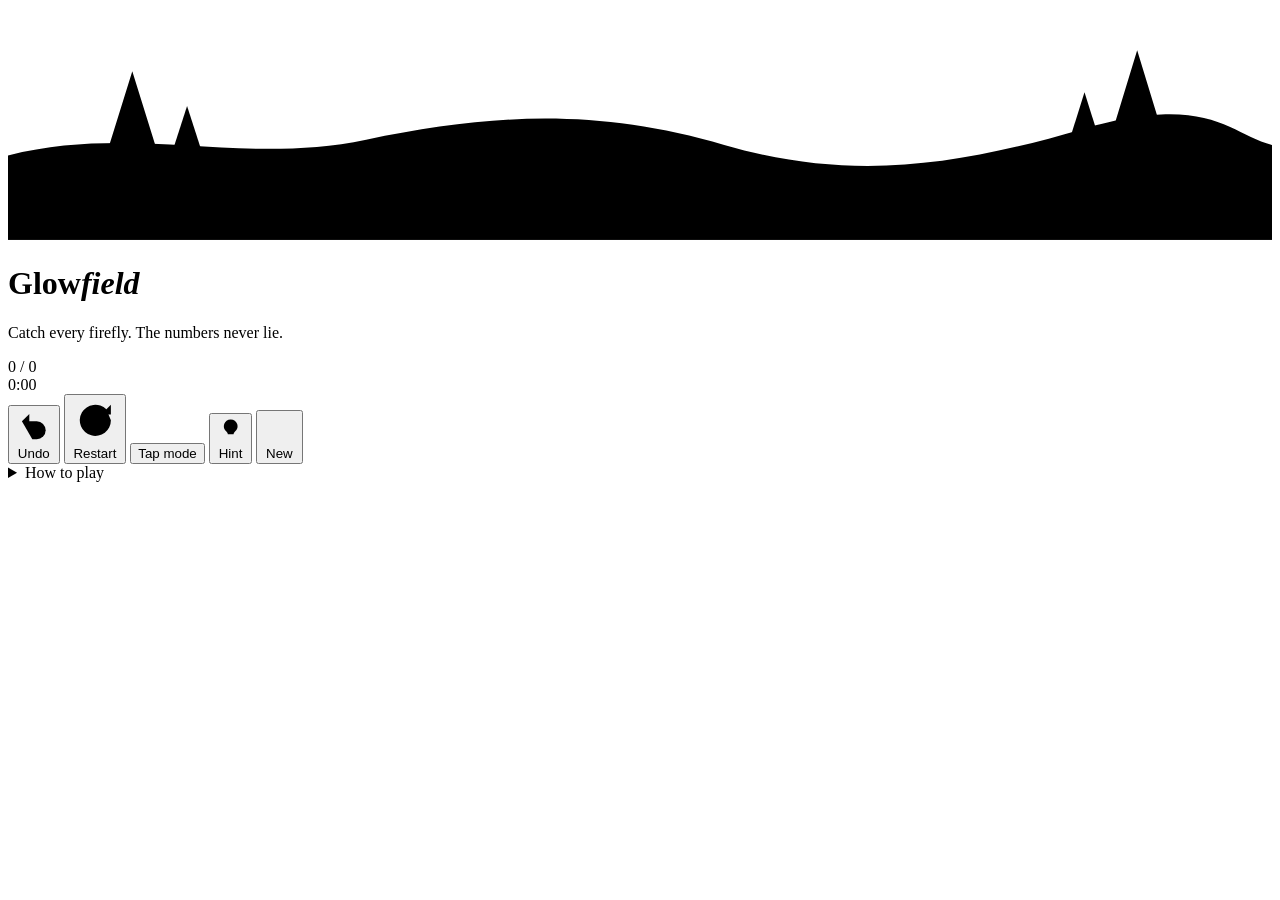
==== src/glowfield/static/index.html @ dc89a4fb "Glowfield: a no-guess reverse minesweeper with fireflies FastAPI backend generates puzzles that are " ====
<!doctype html>
<html lang="en">
<head>
  <meta charset="utf-8">
  <meta name="viewport" content="width=device-width, initial-scale=1">
  <title>Glowfield</title>
  <link rel="icon" href="/static/favicon.svg" type="image/svg+xml">
  <link rel="preconnect" href="https://fonts.googleapis.com">
  <link rel="preconnect" href="https://fonts.gstatic.com" crossorigin>
  <link href="https://fonts.googleapis.com/css2?family=Fraunces:ital,opsz,wght@0,9..144,500;0,9..144,600;1,9..144,500&family=Outfit:wght@400;500;600&display=swap" rel="stylesheet">
  <link rel="stylesheet" href="/static/style.css">
</head>
<body>
  <div class="sky" aria-hidden="true"><div class="moon"></div></div>
  <svg class="meadow" viewBox="0 0 1200 220" preserveAspectRatio="none" aria-hidden="true">
    <path class="far" d="M0 140 C120 110 220 150 340 125 S560 95 680 130 S900 150 1020 115 S1160 120 1200 130 V220 H0Z"/>
    <g class="trees">
      <path d="M90 150 l28 -90 l28 90z M112 150 h12 v20 h-12z"/>
      <path d="M150 155 l20 -62 l20 62z"/>
      <path d="M1040 145 l32 -105 l32 105z M1066 145 h12 v20 h-12z"/>
      <path d="M1000 150 l22 -70 l22 70z"/>
    </g>
    <path class="near" d="M0 175 C150 160 260 185 420 170 S700 150 840 172 S1080 185 1200 165 V220 H0Z"/>
    <g class="grass"></g>
  </svg>

  <main class="app">
    <header class="top">
      <h1 class="title">Glow<em>field</em></h1>
      <p class="tagline">Catch every firefly. The numbers never lie.</p>
      <nav id="levels" class="levels" aria-label="Choose a puzzle"></nav>
    </header>

    <section class="hud" aria-live="polite">
      <div class="hud-item" title="Fireflies found">
        <span class="hud-icon" data-firefly></span>
        <span id="found">0 / 0</span>
      </div>
      <div id="lives" class="lives" title="Lanterns left (mistakes)">
        <span></span><span></span><span></span>
      </div>
      <div class="hud-item">
        <span id="puzzle-name" class="pname"></span>
        <span id="timer">0:00</span>
      </div>
    </section>

    <div id="board" class="board" role="grid" aria-label="Glowfield board"></div>

    <nav class="controls" aria-label="Game controls">
      <button id="undo" class="ctl" title="Undo (Ctrl/Cmd+Z)">
        <svg viewBox="0 0 24 24"><path d="M9 14 4 9l5-5"/><path d="M4 9h10a6 6 0 0 1 0 12h-3"/></svg>
        <span>Undo</span>
      </button>
      <button id="restart" class="ctl" title="Start this puzzle over">
        <svg viewBox="0 0 24 24"><path d="M20 12a8 8 0 1 1-2.34-5.66"/><path d="M20 4v5h-5"/></svg>
        <span>Restart</span>
      </button>
      <button id="mode" class="ctl" title="Single tap places a firefly" aria-pressed="false">
        <span class="ctl-ff" data-firefly></span>
        <span>Tap mode</span>
      </button>
      <button id="hint" class="ctl" title="Show the next logical step">
        <svg viewBox="0 0 24 24"><path d="M9 18h6"/><path d="M10 21h4"/><path d="M12 3a6 6 0 0 0-3.6 10.8c.7.6 1.1 1.3 1.1 2.2h5c0-.9.4-1.6 1.1-2.2A6 6 0 0 0 12 3z"/></svg>
        <span>Hint</span>
      </button>
      <button id="new-game" class="ctl accent" title="A fresh puzzle at this level">
        <svg viewBox="0 0 24 24"><path d="M12 3v4M12 17v4M3 12h4M17 12h4M5.6 5.6l2.8 2.8M15.6 15.6l2.8 2.8M5.6 18.4l2.8-2.8M15.6 8.4l2.8-2.8"/></svg>
        <span>New</span>
      </button>
    </nav>

    <div id="message" class="message" hidden></div>

    <details id="help" class="howto">
      <summary>How to play</summary>
      <ul>
        <li><b>Numbers</b> count the fireflies hiding in the eight cells around them.</li>
        <li><b>Double-click</b> a cell to catch a firefly. Catch one where there isn't any and a lantern goes out. Lose all three and the night is over.</li>
        <li><b>Click once</b> to rule a cell out. That's just a note for yourself, so it's never checked. Click again to clear it.</li>
        <li>Every puzzle can be solved by logic alone. Stuck? <b>Hint</b> shows the next step and explains why.</li>
      </ul>
    </details>
  </main>

  <div id="fx" class="fx" aria-hidden="true"></div>

  <div id="modal" class="modal" hidden>
    <div class="card" role="dialog" aria-modal="true" aria-labelledby="modal-title">
      <button class="close" id="modal-close" aria-label="Close">&times;</button>
      <div class="modal-icon" id="modal-icon"></div>
      <h2 id="modal-title"></h2>
      <p class="modal-sub" id="modal-sub"></p>
      <dl class="stats" id="modal-stats"></dl>
      <div class="modal-actions" id="modal-actions"></div>
    </div>
  </div>

  <script src="/static/game.js"></script>
</body>
</html>
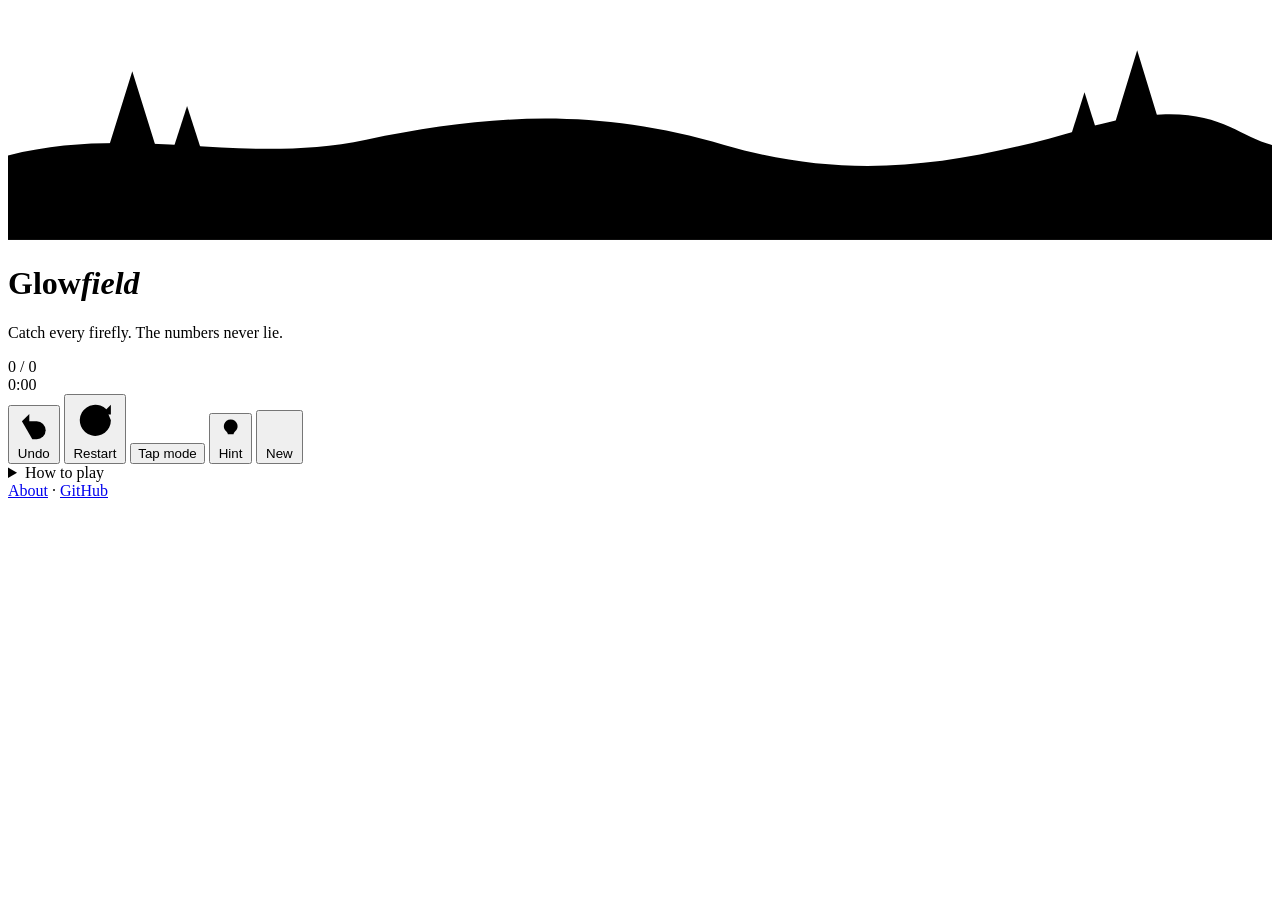
==== commit 18b9e435: "Add an About page linking to the GitHub repo New /about page explaining the game, how no-guess puzzl" ====
--- a/src/glowfield/static/index.html
+++ b/src/glowfield/static/index.html
@@ -81,6 +81,12 @@
         <li>Every puzzle can be solved by logic alone. Stuck? <b>Hint</b> shows the next step and explains why.</li>
       </ul>
     </details>
+
+    <footer class="footer">
+      <a href="/about">About</a>
+      <span aria-hidden="true">·</span>
+      <a href="https://github.com/nilicule/glowfield" rel="noopener">GitHub</a>
+    </footer>
   </main>
 
   <div id="fx" class="fx" aria-hidden="true"></div>
@@ -96,6 +102,7 @@
     </div>
   </div>
 
+  <script src="/static/sky.js"></script>
   <script src="/static/game.js"></script>
 </body>
 </html>
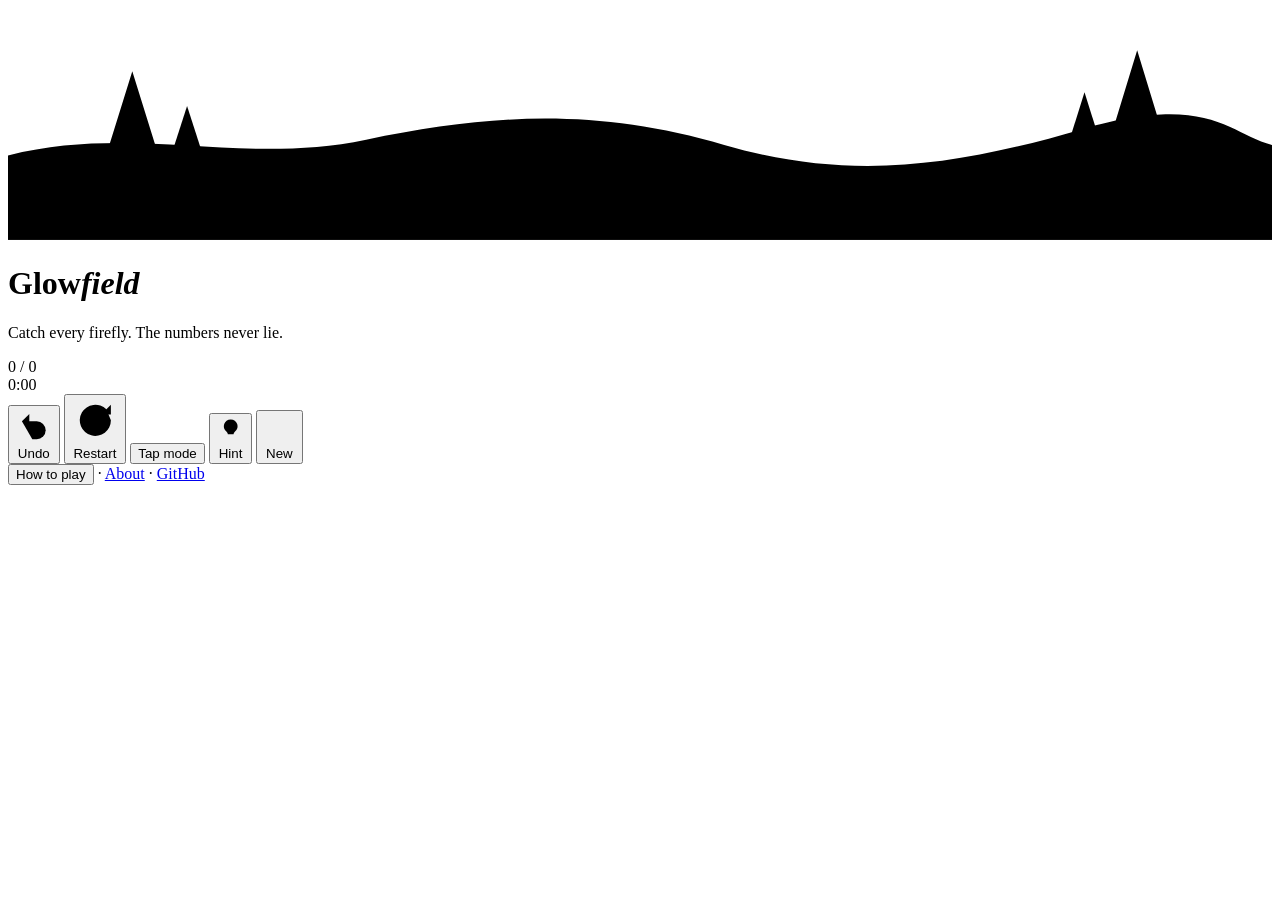
==== commit f658441b: "Fit the game on one screen without scrolling The board sizes itself to the space left in the window " ====
--- a/src/glowfield/static/index.html
+++ b/src/glowfield/static/index.html
@@ -24,7 +24,7 @@
     <g class="grass"></g>
   </svg>
 
-  <main class="app">
+  <main class="app game">
     <header class="top">
       <h1 class="title">Glow<em>field</em></h1>
       <p class="tagline">Catch every firefly. The numbers never lie.</p>
@@ -45,7 +45,9 @@
       </div>
     </section>
 
-    <div id="board" class="board" role="grid" aria-label="Glowfield board"></div>
+    <div class="stage">
+      <div id="board" class="board" role="grid" aria-label="Glowfield board"></div>
+    </div>
 
     <nav class="controls" aria-label="Game controls">
       <button id="undo" class="ctl" title="Undo (Ctrl/Cmd+Z)">
@@ -70,24 +72,30 @@
       </button>
     </nav>
 
-    <div id="message" class="message" hidden></div>
+    <div class="msg-slot"><div id="message" class="message" hidden></div></div>
 
-    <details id="help" class="howto">
-      <summary>How to play</summary>
+    <footer class="footer">
+      <button id="show-help" class="linkish" type="button">How to play</button>
+      <span aria-hidden="true">·</span>
+      <a href="/about">About</a>
+      <span aria-hidden="true">·</span>
+      <a href="https://github.com/nilicule/glowfield" rel="noopener">GitHub</a>
+    </footer>
+  </main>
+
+  <div id="help" class="modal" hidden>
+    <div class="card howto" role="dialog" aria-modal="true" aria-labelledby="help-title">
+      <button class="close" id="help-close" aria-label="Close">&times;</button>
+      <h2 id="help-title">How to play</h2>
       <ul>
         <li><b>Numbers</b> count the fireflies hiding in the eight cells around them.</li>
         <li><b>Double-click</b> a cell to catch a firefly. Catch one where there isn't any and a lantern goes out. Lose all three and the night is over.</li>
         <li><b>Click once</b> to rule a cell out. That's just a note for yourself, so it's never checked. Click again to clear it.</li>
         <li>Every puzzle can be solved by logic alone. Stuck? <b>Hint</b> shows the next step and explains why.</li>
       </ul>
-    </details>
-
-    <footer class="footer">
-      <a href="/about">About</a>
-      <span aria-hidden="true">·</span>
-      <a href="https://github.com/nilicule/glowfield" rel="noopener">GitHub</a>
-    </footer>
-  </main>
+      <div class="modal-actions"><button id="help-ok" class="btn primary">Let's play</button></div>
+    </div>
+  </div>
 
   <div id="fx" class="fx" aria-hidden="true"></div>
 
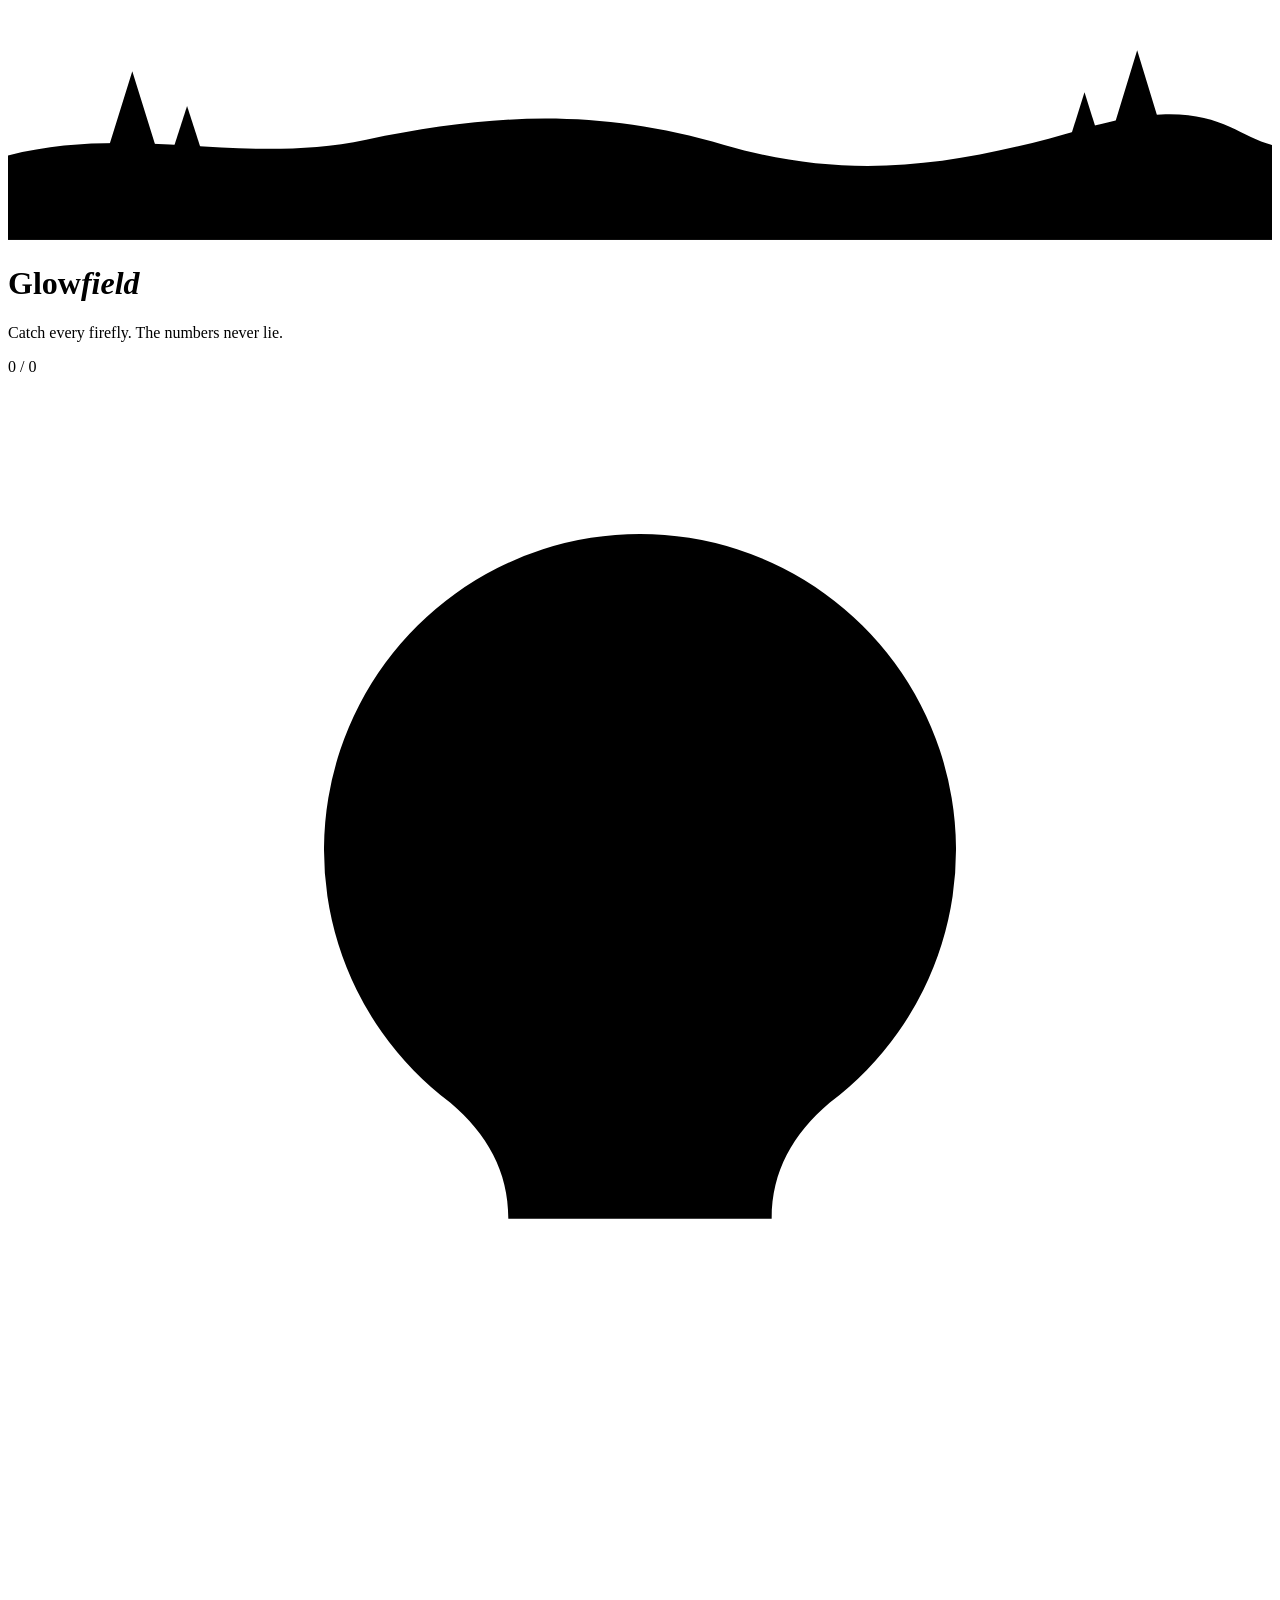
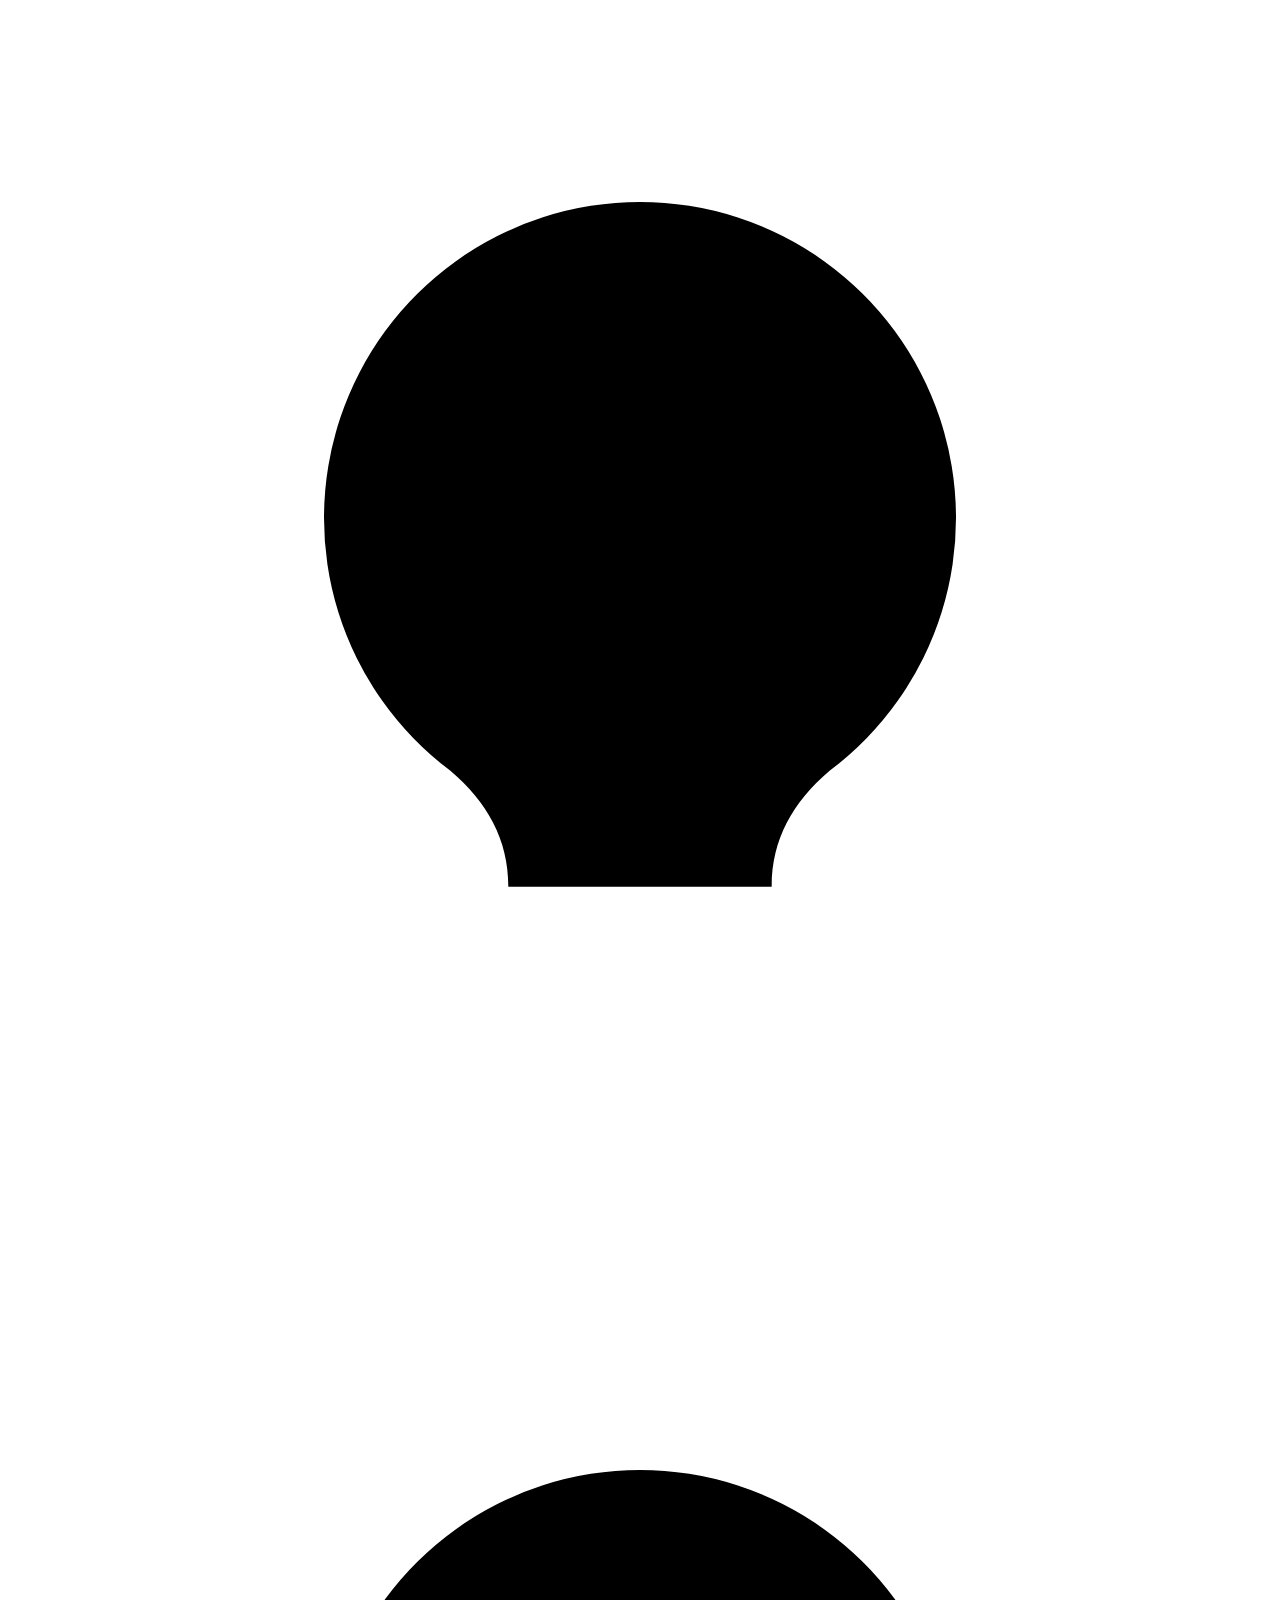
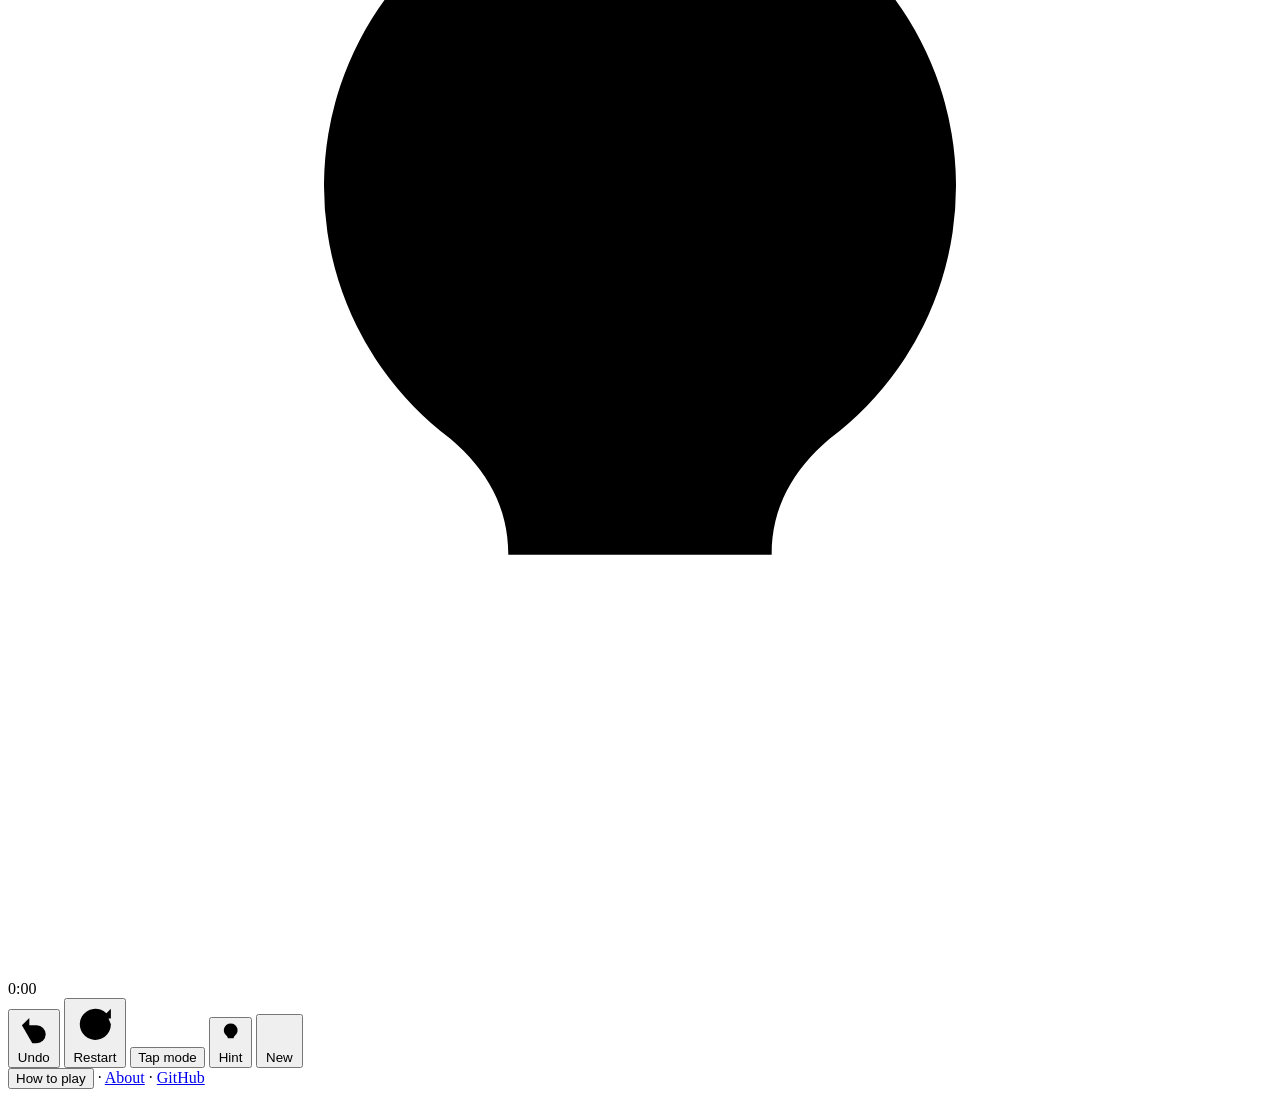
==== commit 61ff25c5: "Limit hints to three per puzzle Hints left are shown as three bulbs in the status row beside the lan" ====
--- a/src/glowfield/static/index.html
+++ b/src/glowfield/static/index.html
@@ -4,11 +4,11 @@
   <meta charset="utf-8">
   <meta name="viewport" content="width=device-width, initial-scale=1">
   <title>Glowfield</title>
-  <link rel="icon" href="/static/favicon.svg" type="image/svg+xml">
+  <link rel="icon" href="static/favicon.svg" type="image/svg+xml">
   <link rel="preconnect" href="https://fonts.googleapis.com">
   <link rel="preconnect" href="https://fonts.gstatic.com" crossorigin>
   <link href="https://fonts.googleapis.com/css2?family=Fraunces:ital,opsz,wght@0,9..144,500;0,9..144,600;1,9..144,500&family=Outfit:wght@400;500;600&display=swap" rel="stylesheet">
-  <link rel="stylesheet" href="/static/style.css">
+  <link rel="stylesheet" href="static/style.css">
 </head>
 <body>
   <div class="sky" aria-hidden="true"><div class="moon"></div></div>
@@ -36,8 +36,13 @@
         <span class="hud-icon" data-firefly></span>
         <span id="found">0 / 0</span>
       </div>
-      <div id="lives" class="lives" title="Lanterns left (mistakes)">
-        <span></span><span></span><span></span>
+      <div class="hud-mid">
+        <div id="lives" class="lives" title="Lanterns left (mistakes)">
+          <span></span><span></span><span></span>
+        </div>
+        <div id="hints-left" class="hint-pips" title="Hints left">
+          <span><svg viewBox="0 0 24 24"><path d="M9 18h6M10 21h4M12 3a6 6 0 0 0-3.6 10.8c.7.6 1.1 1.3 1.1 2.2h5c0-.9.4-1.6 1.1-2.2A6 6 0 0 0 12 3z"/></svg></span><span><svg viewBox="0 0 24 24"><path d="M9 18h6M10 21h4M12 3a6 6 0 0 0-3.6 10.8c.7.6 1.1 1.3 1.1 2.2h5c0-.9.4-1.6 1.1-2.2A6 6 0 0 0 12 3z"/></svg></span><span><svg viewBox="0 0 24 24"><path d="M9 18h6M10 21h4M12 3a6 6 0 0 0-3.6 10.8c.7.6 1.1 1.3 1.1 2.2h5c0-.9.4-1.6 1.1-2.2A6 6 0 0 0 12 3z"/></svg></span>
+        </div>
       </div>
       <div class="hud-item">
         <span id="puzzle-name" class="pname"></span>
@@ -77,7 +82,7 @@
     <footer class="footer">
       <button id="show-help" class="linkish" type="button">How to play</button>
       <span aria-hidden="true">·</span>
-      <a href="/about">About</a>
+      <a href="about">About</a>
       <span aria-hidden="true">·</span>
       <a href="https://github.com/nilicule/glowfield" rel="noopener">GitHub</a>
     </footer>
@@ -91,7 +96,7 @@
         <li><b>Numbers</b> count the fireflies hiding in the eight cells around them.</li>
         <li><b>Double-click</b> a cell to catch a firefly. Catch one where there isn't any and a lantern goes out. Lose all three and the night is over.</li>
         <li><b>Click once</b> to rule a cell out. That's just a note for yourself, so it's never checked. Click again to clear it.</li>
-        <li>Every puzzle can be solved by logic alone. Stuck? <b>Hint</b> shows the next step and explains why.</li>
+        <li>Every puzzle can be solved by logic alone. Stuck? <b>Hint</b> shows the next step and explains why. You get three per puzzle.</li>
       </ul>
       <div class="modal-actions"><button id="help-ok" class="btn primary">Let's play</button></div>
     </div>
@@ -110,7 +115,7 @@
     </div>
   </div>
 
-  <script src="/static/sky.js"></script>
-  <script src="/static/game.js"></script>
+  <script src="static/sky.js"></script>
+  <script src="static/game.js"></script>
 </body>
 </html>
